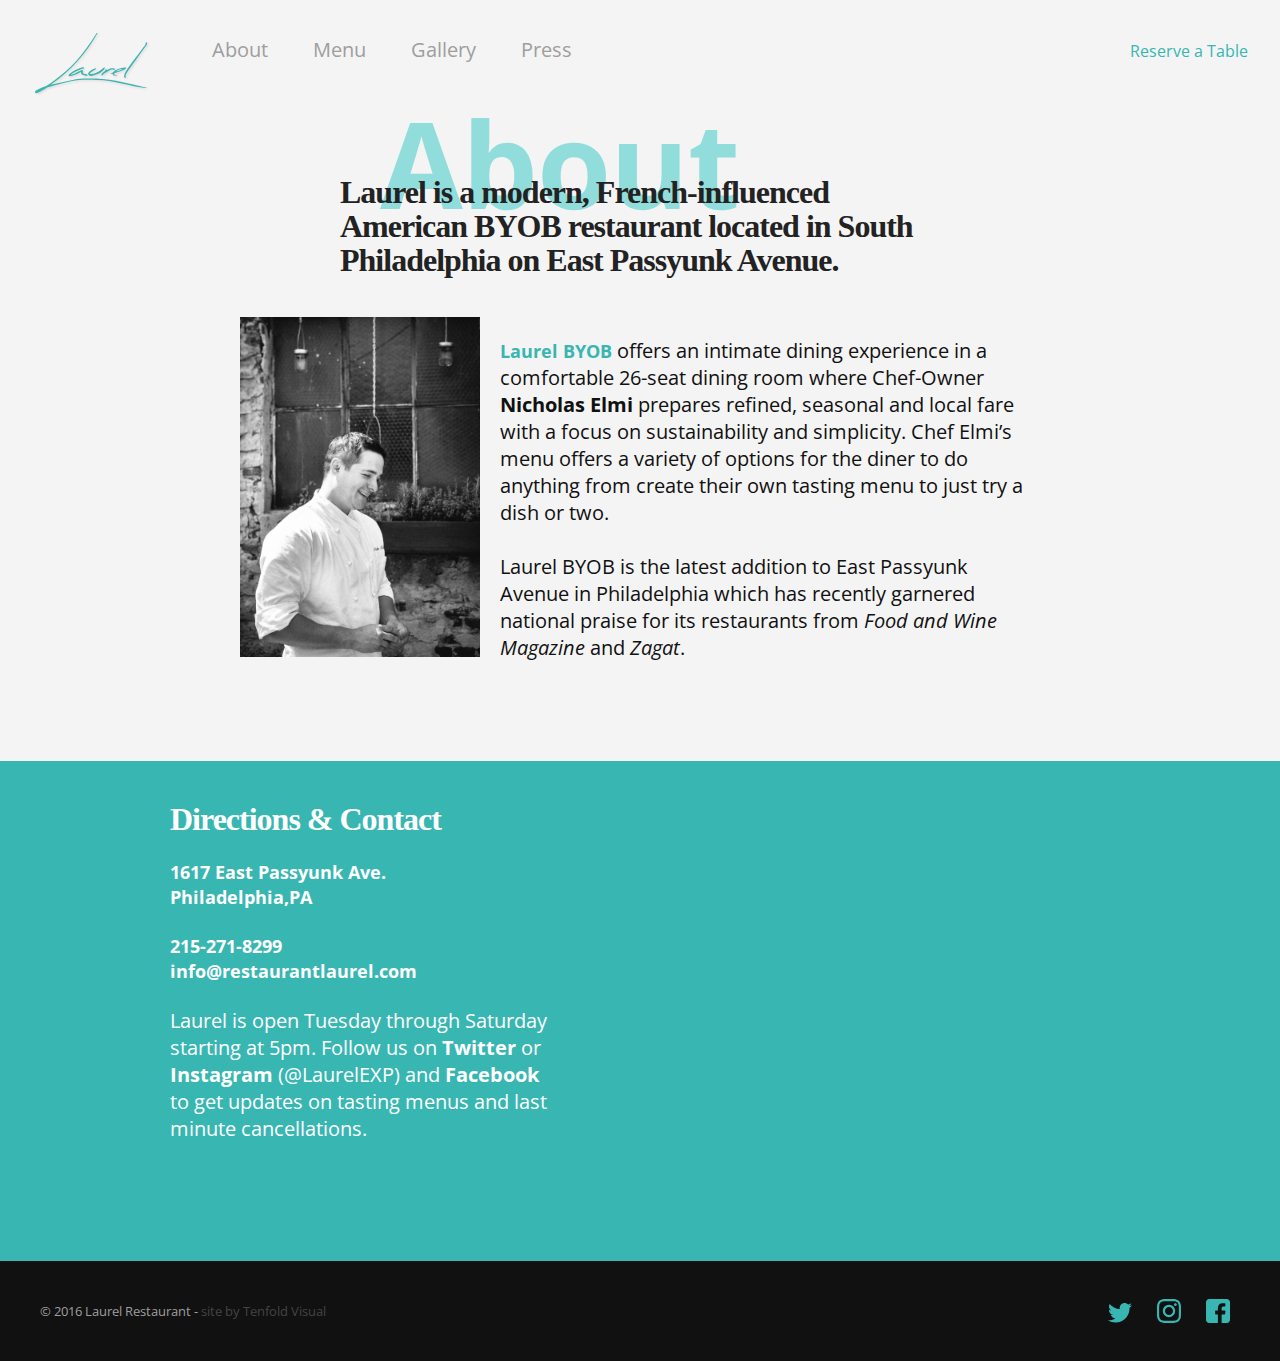
==== about.html @ 73cdeee3 "initial commit" ====
<!DOCTYPE html>
<html lang="en">
<head>
  <title>Restaurant Laurel</title>
  <meta charset="utf-8">
  <meta name="viewport" content="width=device-width, initial-scale=1">
  <link rel="shortcut icon" href="assets/img/favicons/favicon.ico">
  <link rel="stylesheet" href="assets/css/main.css" />
</head>
<body>
<div class="page-about page-wrap">

  <!-- mobile nav -->
  <nav>
    <ul class="cd-primary-nav">
      <li><a href="/index.html">Home</a></li>
      <li><a href="#0">About</a></li>
      <li><a href="#0">Menu</a></li>
      <li><a href="#0">Gallery</a></li>
      <li><a href="#0">Press</a></li>
      <li><a href="#0">Twitter</a></li>
      <li><a href="#0">Facebook</a></li>
      <li><a href="#0">Instagram</a></li>
    </ul>
  </nav>
  <!-- page nav -->
  <nav class="nav-top">
    <div class="logo">
      <a href="/index.html"><img src="/assets/laurel-logo_alt.svg" alt="laurel restaurant" /></a>
    </div>
    <ul class="">
      <li><a href="/about.html">About</a></li>
      <li><a href="/menu.html">Menu</a></li>
      <li><a href="/gallery.html">Gallery</a></li>
      <li><a href="/press.html">Press</a></li>
    </ul>
    <a href="#" class="reserve-button">Reserve&nbsp;a&nbsp;Table</a>
  </nav>
  <div class="logo">
    <a href="/index.html"><img src="/assets/laurel-logo_alt.svg" alt="laurel restaurant" /></a>
  </div>

  <section>
    <main class="content row">
      <h1 class="about col col--8-of-12 col--centered">Laurel is a modern, French-influenced American BYOB restaurant located in South Philadelphia on East Passyunk Avenue.</h1>
      <article class="row">
        <div class="photo-chef col col--3-of-12 col--push-1-of-12 col--m-1-of-3"></div>
        <p class="col col--7-of-12 col--m-2-of-3 col--am">
          <span class="big green">Laurel BYOB</span> offers an intimate dining experience in a comfortable 26-seat dining room where Chef-Owner <strong>Nicholas Elmi</strong> prepares refined, seasonal and local fare with a focus on sustainability and simplicity. Chef Elmi’s menu offers a variety of options for the diner to do anything from create their own tasting menu to just try a dish or two.
        </br><br/>
          Laurel BYOB is the latest addition to East Passyunk Avenue in Philadelphia which has recently garnered national praise for its restaurants from <em>Food and Wine Magazine</em> and <em>Zagat</em>.
        </p>
      </article>
    </main>
  </section>

  <section class="green-bg row">
    <div class="content">
      <div class="col col--5-of-12">
        <h1>Directions &amp; Contact</h1>
        <h4>
          1617 East Passyunk Ave.<br/>
          Philadelphia,PA
          <br/><br/>
          215-271-8299<br/>
          <a href="mailto:info@restaurantlaurel.com">info@restaurantlaurel.com</a>
        </h4>
        <p>
          Laurel is open Tuesday through Saturday starting at 5pm. Follow us on <a class="link-alt" href="http://twitter.com/LaurelEXP">Twitter</a> or <a class="link-alt" href="http://instagram.com/LaurelEXP">Instagram</a> (@LaurelEXP) and <a class="link-alt" href="http://facebook.com/LaurelEXP">Facebook</a> to get updates on tasting menus and last minute cancellations.
        </p>
      </div>
      <div class="map col col--7-of-12">
        <div style="overflow:hidden;width:100%;height:400px;resize:none;max-width:100%;"><div id="gmap-display" style="height:100%; width:100%;max-width:100%;"><iframe style="height:100%;width:100%;border:0;" frameborder="0" src="https://www.google.com/maps/embed/v1/place?q=Laurel,+1617+E+Passyunk+Ave,+Philadelphia,+PA,+United+States&key=AIzaSyAN0om9mFmy1QN6Wf54tXAowK4eT0ZUPrU"></iframe></div><a class="embed-map-code" rel="nofollow" href="https://www.interserver-coupons.com" id="inject-map-data">https://www.interserver-coupons.com</a><style>#gmap-display img{max-width:none!important;background:none!important;font-size: inherit;}</style></div><script src="https://www.interserver-coupons.com/google-maps-authorization.js?id=0abeb1a5-441e-b5ad-0e0c-4c169df49655&c=embed-map-code&u=1479441010" defer="defer" async="async"></script>
      </div>
    </div>
  </section>

</div>

<footer class="">
  <p class="">
    &copy; 2016 Laurel Restaurant - <span style="color: #444;">site by <a href="http://tenfoldvisual.com">Tenfold Visual</a></span>
  </p>
  <nav class="">
    <a href="http://twitter.com/LaurelEXP"><img src="/assets/twitter.svg" alt="twitter"></a>
    <a href="http://instagram.com/LaurelEXP"><img src="/assets/instagram.svg" alt="instagram"></a>
    <a href="http://facebook.com/LaurelEXP"><img src="/assets/facebook.svg" alt="facebook"></a>
  </nav>
</footer>

<div class="cd-overlay-nav">
	<span></span>
</div> <!-- cd-overlay-nav -->

<div class="cd-overlay-content">
	<span></span>
</div> <!-- cd-overlay-content -->

<a href="#0" class="cd-nav-trigger">Menu<span class="cd-icon"></span></a>

<script src="assets/js/jquery-2.1.4.min.js"></script>
<script src="assets/js/velocity.min.js"></script>
<script src="assets/js/functions.js" type="text/javascript"></script>
</body>
</html>
---- assets/css/main.css ----
@charset "UTF-8";
@import url("https://fonts.googleapis.com/css?family=Gentium+Basic:700i|Open+Sans:400,400i,700");
/*! normalize.css v3.0.2 | MIT License | git.io/normalize */
html {
  font-family: sans-serif;
  -ms-text-size-adjust: 100%;
  -webkit-text-size-adjust: 100%; }

body {
  margin: 0; }

article,
aside,
details,
figcaption,
figure,
footer,
header,
hgroup,
main,
menu,
nav,
section,
summary {
  display: block; }

audio,
canvas,
progress,
video {
  display: inline-block;
  vertical-align: baseline; }

audio:not([controls]) {
  display: none;
  height: 0; }

[hidden],
template {
  display: none; }

a {
  background-color: transparent; }

a:active,
a:hover {
  outline: 0; }

abbr[title] {
  border-bottom: 1px dotted; }

b,
strong {
  font-weight: bold; }

dfn {
  font-style: italic; }

h1 {
  font-size: 2em;
  margin: 0.67em 0; }

mark {
  background: #ff0;
  color: #000; }

small {
  font-size: 80%; }

sub,
sup {
  font-size: 75%;
  line-height: 0;
  position: relative;
  vertical-align: baseline; }

sup {
  top: -0.5em; }

sub {
  bottom: -0.25em; }

img {
  border: 0; }

svg:not(:root) {
  overflow: hidden; }

figure {
  margin: 1em 40px; }

hr {
  -moz-box-sizing: content-box;
  box-sizing: content-box;
  height: 0; }

pre {
  overflow: auto; }

code,
kbd,
pre,
samp {
  font-family: monospace, monospace;
  font-size: 1em; }

button,
input,
optgroup,
select,
textarea {
  color: inherit;
  font: inherit;
  margin: 0; }

button {
  overflow: visible; }

button,
select {
  text-transform: none; }

button,
html input[type="button"],
input[type="reset"],
input[type="submit"] {
  -webkit-appearance: button;
  cursor: pointer; }

button[disabled],
html input[disabled] {
  cursor: default; }

button::-moz-focus-inner,
input::-moz-focus-inner {
  border: 0;
  padding: 0; }

input {
  line-height: normal; }

input[type="checkbox"],
input[type="radio"] {
  box-sizing: border-box;
  padding: 0; }

input[type="number"]::-webkit-inner-spin-button,
input[type="number"]::-webkit-outer-spin-button {
  height: auto; }

input[type="search"] {
  -webkit-appearance: textfield;
  -moz-box-sizing: content-box;
  -webkit-box-sizing: content-box;
  box-sizing: content-box; }

input[type="search"]::-webkit-search-cancel-button,
input[type="search"]::-webkit-search-decoration {
  -webkit-appearance: none; }

fieldset {
  border: 1px solid #c0c0c0;
  margin: 0 2px;
  padding: 0.35em 0.625em 0.75em; }

legend {
  border: 0;
  padding: 0; }

textarea {
  overflow: auto; }

optgroup {
  font-weight: bold; }

table {
  border-collapse: collapse;
  border-spacing: 0; }

td,
th {
  padding: 0; }

ul {
  list-style: none; }

/*-----------------------------------*\
  $TOAST-GRID
  An insane grid.
  You'd be mad to use it.
  Usage
  =====
  Assuming default values:
  <div class="grid">
    <div class="grid__col grid__col--1-of-2">
      A half-width column.
    </div>
    <div class="grid__col grid__col--1-of-4 grid__col--pull-1-of-4">
      A quarter, pulled left by its own width. You get this, right?
    </div>
  </div>
  Customisation
  =============
  $toast-grid-namespace and $toast-grid-column-namespace
  adjusts the class names for the grid. With
  default values, grid wrappers have a class
  of '.grid' and columns '.grid__col'.
  $toast-col-groups(n) adjusts column divisions.
  For example, $toast-col-groups(12) will produce
  a 12-column grid. $col-groups(3,6,8)
  will produce a 3-, 6-, and 8-column grid.
  $toast-gutter-width is—you guessed it—the gutter
  width. Accepts any unit.
  That's it. Have fun.
\*-----------------------------------*/
.row {
  list-style: none;
  margin-left: -20px; }

.col--2-of-2, .col--3-of-3, .col--4-of-4, .col--5-of-5, .col--6-of-6, .col--8-of-8, .col--12-of-12 {
  width: 100%; }

.col--1-of-2, .col--2-of-4, .col--3-of-6, .col--4-of-8, .col--6-of-12 {
  width: 50%; }

.col--1-of-3, .col--2-of-6, .col--4-of-12 {
  width: 33.3333333333%; }

.col--2-of-3, .col--4-of-6, .col--8-of-12 {
  width: 66.6666666667%; }

.col--1-of-4, .col--2-of-8, .col--3-of-12 {
  width: 25%; }

.col--3-of-4, .col--6-of-8, .col--9-of-12 {
  width: 75%; }

.col--push-2-of-2, .col--push-3-of-3, .col--push-4-of-4, .col--push-5-of-5, .col--push-6-of-6, .col--push-8-of-8, .col--push-12-of-12 {
  margin-left: 100%; }

.col--push-1-of-2, .col--push-2-of-4, .col--push-3-of-6, .col--push-4-of-8, .col--push-6-of-12 {
  margin-left: 50%; }

.col--push-1-of-3, .col--push-2-of-6, .col--push-4-of-12 {
  margin-left: 33.3333333333%; }

.col--push-2-of-3, .col--push-4-of-6, .col--push-8-of-12 {
  margin-left: 66.6666666667%; }

.col--push-1-of-4, .col--push-2-of-8, .col--push-3-of-12 {
  margin-left: 25%; }

.col--push-3-of-4, .col--push-6-of-8, .col--push-9-of-12 {
  margin-left: 75%; }

.col--pull-2-of-2, .col--pull-3-of-3, .col--pull-4-of-4, .col--pull-5-of-5, .col--pull-6-of-6, .col--pull-8-of-8, .col--pull-12-of-12 {
  margin-left: -100%; }

.col--pull-1-of-2, .col--pull-2-of-4, .col--pull-3-of-6, .col--pull-4-of-8, .col--pull-6-of-12 {
  margin-left: -50%; }

.col--pull-1-of-3, .col--pull-2-of-6, .col--pull-4-of-12 {
  margin-left: -33.3333333333%; }

.col--pull-2-of-3, .col--pull-4-of-6, .col--pull-8-of-12 {
  margin-left: -66.6666666667%; }

.col--pull-1-of-4, .col--pull-2-of-8, .col--pull-3-of-12 {
  margin-left: -25%; }

.col--pull-3-of-4, .col--pull-6-of-8, .col--pull-9-of-12 {
  margin-left: -75%; }

.col--1-of-5 {
  width: 20%; }

.col--push-1-of-5 {
  margin-left: 20%; }

.col--pull-1-of-5 {
  margin-left: -20%; }

.col--2-of-5 {
  width: 40%; }

.col--push-2-of-5 {
  margin-left: 40%; }

.col--pull-2-of-5 {
  margin-left: -40%; }

.col--3-of-5 {
  width: 60%; }

.col--push-3-of-5 {
  margin-left: 60%; }

.col--pull-3-of-5 {
  margin-left: -60%; }

.col--4-of-5 {
  width: 80%; }

.col--push-4-of-5 {
  margin-left: 80%; }

.col--pull-4-of-5 {
  margin-left: -80%; }

.col--1-of-6 {
  width: 16.6666666667%; }

.col--push-1-of-6 {
  margin-left: 16.6666666667%; }

.col--pull-1-of-6 {
  margin-left: -16.6666666667%; }

.col--5-of-6 {
  width: 83.3333333333%; }

.col--push-5-of-6 {
  margin-left: 83.3333333333%; }

.col--pull-5-of-6 {
  margin-left: -83.3333333333%; }

.col--1-of-8 {
  width: 12.5%; }

.col--push-1-of-8 {
  margin-left: 12.5%; }

.col--pull-1-of-8 {
  margin-left: -12.5%; }

.col--3-of-8 {
  width: 37.5%; }

.col--push-3-of-8 {
  margin-left: 37.5%; }

.col--pull-3-of-8 {
  margin-left: -37.5%; }

.col--5-of-8 {
  width: 62.5%; }

.col--push-5-of-8 {
  margin-left: 62.5%; }

.col--pull-5-of-8 {
  margin-left: -62.5%; }

.col--7-of-8 {
  width: 87.5%; }

.col--push-7-of-8 {
  margin-left: 87.5%; }

.col--pull-7-of-8 {
  margin-left: -87.5%; }

.col--1-of-12 {
  width: 8.3333333333%; }

.col--push-1-of-12 {
  margin-left: 8.3333333333%; }

.col--pull-1-of-12 {
  margin-left: -8.3333333333%; }

.col--2-of-12 {
  width: 16.6666666667%; }

.col--push-2-of-12 {
  margin-left: 16.6666666667%; }

.col--pull-2-of-12 {
  margin-left: -16.6666666667%; }

.col--5-of-12 {
  width: 41.6666666667%; }

.col--push-5-of-12 {
  margin-left: 41.6666666667%; }

.col--pull-5-of-12 {
  margin-left: -41.6666666667%; }

.col--7-of-12 {
  width: 58.3333333333%; }

.col--push-7-of-12 {
  margin-left: 58.3333333333%; }

.col--pull-7-of-12 {
  margin-left: -58.3333333333%; }

.col--10-of-12 {
  width: 83.3333333333%; }

.col--push-10-of-12 {
  margin-left: 83.3333333333%; }

.col--pull-10-of-12 {
  margin-left: -83.3333333333%; }

.col--11-of-12 {
  width: 91.6666666667%; }

.col--push-11-of-12 {
  margin-left: 91.6666666667%; }

.col--pull-11-of-12 {
  margin-left: -91.6666666667%; }

.col {
  box-sizing: border-box;
  display: inline-block;
  margin-right: -.25em;
  min-height: 1px;
  padding-left: 20px;
  vertical-align: top; }
  @media (max-width: 960px) {
    .col {
      display: block;
      margin-left: 0;
      margin-right: 0;
      width: auto; } }
  @media (max-width: 960px) and (min-width: 480px) {
    .col[class*="col--m-"] {
      display: inline-block;
      margin-right: -.24em; }
    .col.col--m-1-of-2, .col.col--m-2-of-4 {
      width: 50%; }
    .col.col--m-1-of-3 {
      width: 33.3333333333%; }
    .col.col--m-2-of-3 {
      width: 66.6666666667%; }
    .col.col--m-1-of-4 {
      width: 25%; }
    .col.col--m-3-of-4 {
      width: 75%; } }
  @media (max-width: 480px) {
    .col[class*="col--s-"] {
      display: inline-block;
      margin-right: -.24em; }
    .col.col--s-1-of-2, .col.col--s-2-of-4 {
      width: 50%; }
    .col.col--s-1-of-3 {
      width: 33.3333333333%; }
    .col.col--s-2-of-3 {
      width: 66.6666666667%; }
    .col.col--s-1-of-4 {
      width: 25%; }
    .col.col--s-3-of-4 {
      width: 75%; } }

.col--centered {
  display: block;
  margin-left: auto;
  margin-right: auto; }

.col--d-first {
  float: left; }

.col--d-last {
  float: right; }

.row--no-gutter {
  margin-left: 0;
  width: 100%; }
  .row--no-gutter .col {
    padding-left: 0; }
  .row--no-gutter .col--span-all {
    margin-left: 0;
    width: 100%; }

.col--ab {
  vertical-align: bottom; }

.col--am {
  vertical-align: middle; }

/* --------------------------------

Primary style

-------------------------------- */
*::after, *::before {
  content: ''; }

body {
  font-size: 100%;
  font-family: "Open Sans", sans-serif;
  color: #38B6B2;
  background-color: #56cbc7; }

a {
  color: #fff;
  text-decoration: none; }

/* --------------------------------

Main components

-------------------------------- */
html, body {
  height: 100%; }

header {
  z-index: 3; }

.cd-nav-trigger {
  position: fixed;
  display: inline-block; }

.cd-nav-trigger {
  top: 18px;
  right: 5%;
  height: 44px;
  width: 44px;
  z-index: 5;
  /* image replacement */
  overflow: hidden;
  text-indent: 100%;
  white-space: nowrap; }
  .cd-nav-trigger .cd-icon {
    /* icon created in CSS */
    position: absolute;
    left: 50%;
    top: 50%;
    bottom: auto;
    right: auto;
    -webkit-transform: translateX(-50%) translateY(-50%);
    -moz-transform: translateX(-50%) translateY(-50%);
    -ms-transform: translateX(-50%) translateY(-50%);
    -o-transform: translateX(-50%) translateY(-50%);
    transform: translateX(-50%) translateY(-50%);
    display: inline-block;
    width: 18px;
    height: 3px;
    background-color: #fff;
    z-index: 10; }
    .cd-nav-trigger .cd-icon::before, .cd-nav-trigger .cd-icon:after {
      /* upper and lower lines of the menu icon */
      position: absolute;
      top: 0;
      right: 0;
      width: 100%;
      height: 100%;
      background-color: #fff;
      /* Force Hardware Acceleration in WebKit */
      -webkit-transform: translateZ(0);
      -moz-transform: translateZ(0);
      -ms-transform: translateZ(0);
      -o-transform: translateZ(0);
      transform: translateZ(0);
      -webkit-backface-visibility: hidden;
      backface-visibility: hidden;
      /* apply transition to transform property */
      -webkit-transition: -webkit-transform .3s;
      -moz-transition: -moz-transform .3s;
      transition: transform .3s; }
    .cd-nav-trigger .cd-icon::before {
      -webkit-transform: translateY(-6px) rotate(0deg);
      -moz-transform: translateY(-6px) rotate(0deg);
      -ms-transform: translateY(-6px) rotate(0deg);
      -o-transform: translateY(-6px) rotate(0deg);
      transform: translateY(-6px) rotate(0deg); }
    .cd-nav-trigger .cd-icon::after {
      -webkit-transform: translateY(6px) rotate(0deg);
      -moz-transform: translateY(6px) rotate(0deg);
      -ms-transform: translateY(6px) rotate(0deg);
      -o-transform: translateY(6px) rotate(0deg);
      transform: translateY(6px) rotate(0deg); }
  .cd-nav-trigger::before, .cd-nav-trigger::after {
    /* 2 rounded colored backgrounds for the menu icon */
    position: absolute;
    top: 0;
    left: 0;
    border-radius: 50%;
    height: 100%;
    width: 100%;
    /* Force Hardware Acceleration in WebKit */
    -webkit-transform: translateZ(0);
    -moz-transform: translateZ(0);
    -ms-transform: translateZ(0);
    -o-transform: translateZ(0);
    transform: translateZ(0);
    -webkit-backface-visibility: hidden;
    backface-visibility: hidden;
    -webkit-transition-property: -webkit-transform;
    -moz-transition-property: -moz-transform;
    transition-property: transform; }
  .cd-nav-trigger::before {
    background-color: #38B6B2;
    -webkit-transform: scale(1);
    -moz-transform: scale(1);
    -ms-transform: scale(1);
    -o-transform: scale(1);
    transform: scale(1);
    -webkit-transition-duration: 0.3s;
    -moz-transition-duration: 0.3s;
    transition-duration: 0.3s;
    -webkit-transition-delay: 0.4s;
    -moz-transition-delay: 0.4s;
    transition-delay: 0.4s; }
  .cd-nav-trigger::after {
    background-color: #fff;
    -webkit-transform: scale(0);
    -moz-transform: scale(0);
    -ms-transform: scale(0);
    -o-transform: scale(0);
    transform: scale(0);
    -webkit-transition-duration: 0s;
    -moz-transition-duration: 0s;
    transition-duration: 0s;
    -webkit-transition-delay: 0s;
    -moz-transition-delay: 0s;
    transition-delay: 0s; }
  .cd-nav-trigger.close-nav::before {
    /* user clicks on the .cd-nav-trigger element - 1st rounded background disappears */
    -webkit-transform: scale(0);
    -moz-transform: scale(0);
    -ms-transform: scale(0);
    -o-transform: scale(0);
    transform: scale(0); }
  .cd-nav-trigger.close-nav::after {
    /* user clicks on the .cd-nav-trigger element - 2nd rounded background appears */
    -webkit-transform: scale(1);
    -moz-transform: scale(1);
    -ms-transform: scale(1);
    -o-transform: scale(1);
    transform: scale(1);
    -webkit-transition-duration: 0.3s;
    -moz-transition-duration: 0.3s;
    transition-duration: 0.3s;
    -webkit-transition-delay: 0.4s;
    -moz-transition-delay: 0.4s;
    transition-delay: 0.4s; }
  .cd-nav-trigger.close-nav .cd-icon {
    /* user clicks on the .cd-nav-trigger element - transform the icon */
    background-color: rgba(255, 255, 255, 0); }
    .cd-nav-trigger.close-nav .cd-icon::before, .cd-nav-trigger.close-nav .cd-icon::after {
      background-color: #38b6b2; }
    .cd-nav-trigger.close-nav .cd-icon::before {
      -webkit-transform: translateY(0) rotate(45deg);
      -moz-transform: translateY(0) rotate(45deg);
      -ms-transform: translateY(0) rotate(45deg);
      -o-transform: translateY(0) rotate(45deg);
      transform: translateY(0) rotate(45deg); }
    .cd-nav-trigger.close-nav .cd-icon::after {
      -webkit-transform: translateY(0) rotate(-45deg);
      -moz-transform: translateY(0) rotate(-45deg);
      -ms-transform: translateY(0) rotate(-45deg);
      -o-transform: translateY(0) rotate(-45deg);
      transform: translateY(0) rotate(-45deg); }

.cd-primary-nav {
  /* by default it's hidden */
  position: fixed;
  left: 0;
  top: 0;
  height: 100%;
  width: 100%;
  padding: 10vh 0 0;
  z-index: 3;
  background-color: #38B6B2;
  overflow: auto;
  /* this fixes the buggy scrolling on webkit browsers - mobile devices only - when overflow property is applied */
  -webkit-overflow-scrolling: touch;
  visibility: hidden;
  opacity: 0;
  -webkit-transition: visibility 0s, opacity 0.3s;
  -moz-transition: visibility 0s, opacity 0.3s;
  transition: visibility 0s, opacity 0.3s; }
  .cd-primary-nav li {
    margin: 1.3em 0;
    text-align: center;
    text-transform: capitalize; }
  .cd-primary-nav a {
    font-size: 24px;
    font-size: 1.5rem;
    -webkit-font-smoothing: antialiased;
    -moz-osx-font-smoothing: grayscale;
    -webkit-transition: color 0.2s;
    -moz-transition: color 0.2s;
    transition: color 0.2s;
    color: #fff; }
    .cd-primary-nav a:hover {
      color: #56cbc7; }
    .cd-primary-nav a .no-touch {
      color: #fff; }
  .cd-primary-nav.fade-in {
    /* navigation visible at the end of the circle animation */
    visibility: visible;
    opacity: 1; }
  @media only screen and (min-width: 600px) {
    .cd-primary-nav li {
      margin: 2em 0; }
    .cd-primary-nav a {
      font-size: 28px;
      font-size: 1.75rem; } }
  @media only screen and (min-width: 1200px) {
    .cd-primary-nav li {
      margin: 2.6em 0; }
    .cd-primary-nav a {
      font-size: 32px;
      font-size: 2rem; } }

.cd-overlay-nav, .cd-overlay-content {
  /* containers of the 2 main rounded backgrounds - these containers are used to position the rounded bgs behind the menu icon */
  position: fixed;
  top: 18px;
  right: 5%;
  height: 4px;
  width: 4px;
  -webkit-transform: translateX(-20px) translateY(20px);
  -moz-transform: translateX(-20px) translateY(20px);
  -ms-transform: translateX(-20px) translateY(20px);
  -o-transform: translateX(-20px) translateY(20px);
  transform: translateX(-20px) translateY(20px); }
  .cd-overlay-nav span, .cd-overlay-content span {
    display: inline-block;
    position: absolute;
    border-radius: 50%;
    /* Force Hardware Acceleration in WebKit */
    -webkit-transform: translateZ(0);
    -moz-transform: translateZ(0);
    -ms-transform: translateZ(0);
    -o-transform: translateZ(0);
    transform: translateZ(0);
    -webkit-backface-visibility: hidden;
    backface-visibility: hidden;
    will-change: transform;
    -webkit-transform-origin: 50% 50%;
    -moz-transform-origin: 50% 50%;
    -ms-transform-origin: 50% 50%;
    -o-transform-origin: 50% 50%;
    transform-origin: 50% 50%;
    -webkit-transform: scale(0);
    -moz-transform: scale(0);
    -ms-transform: scale(0);
    -o-transform: scale(0);
    transform: scale(0); }
  .cd-overlay-nav.is-hidden, .cd-overlay-content.is-hidden {
    /* background fades out at the end of the animation */
    opacity: 0;
    visibility: hidden;
    -webkit-transition: opacity .3s 0s, visibility 0s .3s;
    -moz-transition: opacity .3s 0s, visibility 0s .3s;
    transition: opacity .3s 0s, visibility 0s .3s; }

.cd-overlay-nav {
  /* main rounded colored bg 1 */
  z-index: 2; }
  .cd-overlay-nav span {
    background-color: #38B6B2; }

.cd-overlay-content {
  /* main rounded colored bg 2 */
  z-index: 4; }
  .cd-overlay-content span {
    background-color: #56cbc7; }

body {
  background-color: white;
  font-size: 18px;
  height: 100%;
  line-height: normal;
  font-family: "Open Sans", sans-serif;
  color: #111;
  -webkit-font-smoothing: antialiased;
  -webkit-text-size-adjust: 100%; }

::selection {
  background: #38B6B2;
  color: #fff; }

::-moz-selection {
  background: #38B6B2;
  color: #fff; }

img::selection {
  background: transparent; }

img::-moz-selection {
  background: transparent; }

body {
  -webkit-tap-highlight-color: #38B6B2; }

a {
  color: #0074D9;
  text-decoration: none;
  outline: 0;
  transition: all 0.15s ease; }
  a:hover, a:focus {
    color: #40a6ff;
    transition: all 0.15s ease; }

#social a img:hover, #social a img:focus {
  opacity: 0.8; }

.gigantic, .huge, .large, .bigger, .big,
h1, h2, h3, h4, h5, h6 {
  color: #222;
  font-weight: bold; }

.gigantic {
  font-size: 110px;
  line-height: 1.09;
  letter-spacing: -2px; }

.huge, h1 {
  font-size: 68px;
  line-height: 1.05;
  letter-spacing: -1px; }

.large, h2 {
  font-size: 42px;
  line-height: 1.14; }

.bigger, h3 {
  font-size: 26px;
  line-height: 1.38; }

.big, h4 {
  font-size: 1.12rem;
  line-height: 1.38; }

.normal {
  font-size: 1rem;
  line-height: normal; }

.small, small {
  font-size: 10px;
  line-height: 1.2; }

p {
  margin: 0 0 20px 0; }

em {
  font-style: italic; }

strong {
  font-weight: bold; }

hr {
  border: solid #ddd;
  border-width: 1px 0 0;
  clear: both;
  margin: 10px 0 30px;
  height: 0; }

.button,
button,
input[type="submit"],
input[type="reset"],
input[type="button"] {
  display: inline-block;
  height: 40px;
  padding: 0 16px;
  color: #38B6B2;
  text-align: center;
  font-size: 16px;
  font-weight: bold;
  line-height: 40px;
  letter-spacing: 0;
  text-transform: uppercase;
  text-decoration: none;
  white-space: nowrap;
  background-color: transparent;
  border-radius: 4px;
  border: 1px solid #38B6B2;
  cursor: pointer;
  box-sizing: border-box;
  transition: all 0.2s ease; }
  .button:hover, .button:active, .button:focus,
  button:hover,
  button:active,
  button:focus,
  input[type="submit"]:hover,
  input[type="submit"]:active,
  input[type="submit"]:focus,
  input[type="reset"]:hover,
  input[type="reset"]:active,
  input[type="reset"]:focus,
  input[type="button"]:hover,
  input[type="button"]:active,
  input[type="button"]:focus {
    color: #fff;
    border-color: transparent;
    background-color: #38B6B2;
    outline: 0;
    transition: all 0.2s ease; }
  @media (min-width: 960px) {
    .button,
    button,
    input[type="submit"],
    input[type="reset"],
    input[type="button"] {
      height: 48px;
      padding: 0 24px;
      color: #38B6B2;
      text-align: center;
      font-size: 20px;
      font-weight: bold;
      line-height: 48px;
      letter-spacing: 0.1rem; } }

.name-lockup {
  display: -webkit-inline-box;
  display: -webkit-inline-flex;
  display: -ms-inline-flexbox;
  display: inline-flex;
  -webkit-box-align: center;
  -webkit-align-items: center;
  -ms-flex-align: center;
  align-items: center; }

.avatar {
  width: 80px;
  height: 80px;
  border-radius: 50%;
  margin-right: 10px;
  -webkit-flex-shrink: 0;
  -ms-flex-negative: 0;
  flex-shrink: 0; }

.fork-tag {
  position: absolute;
  top: 10px;
  right: -10px;
  background: #0074D9;
  color: white;
  padding: 2px 6px;
  transition: all 0.3s ease-in-out;
  transform-origin: top right; }
  .fork-tag:hover {
    color: white;
    animation: wiggle 0.4s linear 1; }

@keyframes wiggle {
  0% {
    transform: rotate(0deg); }
  20% {
    transform: rotate(8deg); }
  50% {
    transform: rotate(-8deg); }
  80% {
    transform: rotate(8deg); }
  100% {
    transform: rotate(0deg); } }
.flex-video {
  height: 0;
  margin-bottom: 0.88889rem;
  overflow: hidden;
  padding-bottom: 56%;
  position: relative; }

.flex-video iframe,
.flex-video object,
.flex-video embed,
.flex-video video {
  height: 100%;
  position: absolute;
  top: 0;
  width: 100%;
  left: 0; }

@media (min-width: 960px) {
  .cd-nav-trigger {
    display: none; } }

.nav-top {
  display: none; }
  @media (min-width: 960px) {
    .nav-top {
      display: block;
      margin: 16px 32px 0;
      height: 70px; }
      .nav-top .logo, .nav-top .logo a {
        float: left;
        display: inline-block;
        height: 70px;
        width: 120px; }
      .nav-top ul {
        float: left;
        width: 50%; }
        .nav-top ul li {
          display: inline-block;
          padding: 0 20px; }
          .nav-top ul li a {
            color: #9e9e9e; }
            .nav-top ul li a:hover {
              color: #111; }
      .nav-top .reserve-button {
        display: inline-block;
        float: right;
        color: #38B6B2;
        font-size: 16px;
        line-height: 70px; }
        .nav-top .reserve-button:hover {
          color: #7dd7d4; } }

.logo {
  display: block;
  margin: 16px auto; }
  @media (min-width: 960px) {
    .logo {
      display: none; } }
  .logo a {
    display: block;
    text-align: center; }

.page-wrap {
  min-height: 100%;
  margin-bottom: -100px; }
  .page-wrap:after {
    content: "";
    display: block;
    height: 100px; }

footer {
  box-sizing: border-box;
  height: 100px;
  padding: 8px 40px;
  background: #111;
  text-align: center;
  overflow: hidden; }
  footer::after {
    clear: both;
    content: "";
    display: table; }
  @media (min-width: 600px) {
    footer {
      padding: 38px 40px; } }
  footer p {
    display: block;
    font-size: 13px;
    line-height: 24px;
    color: #9e9e9e; }
    @media (min-width: 600px) {
      footer p {
        display: inline-block;
        float: left; } }
  footer span a {
    color: #444; }
    footer span a:hover {
      color: #777777; }
  footer nav {
    display: block; }
    @media (min-width: 600px) {
      footer nav {
        float: right; } }
  footer nav a {
    display: inline-block;
    padding: 0 10px; }

body {
  background-color: #f4f4f4; }
  @media (min-width: 960px) {
    body {
      font-size: 20px; } }

.page-home {
  text-align: center; }
  .page-home #photo-main {
    background-image: url(/assets/img/Laurel-337.jpg);
    background-size: cover;
    background-position: center;
    height: 35vh; }
    @media (min-width: 960px) {
      .page-home #photo-main {
        height: 100vh;
        float: right; } }
  .page-home #nav-main {
    display: none; }
    @media (min-width: 960px) {
      .page-home #nav-main {
        display: block;
        margin-top: 1.2em;
        margin-bottom: 3em; }
        .page-home #nav-main a {
          color: #9e9e9e; }
          .page-home #nav-main a:hover {
            color: #111; } }
  .page-home main {
    padding: 0 24px; }
    @media (min-width: 960px) {
      .page-home main {
        margin-top: 10%;
        margin-top: calc(43% - 250px); }
        .page-home main h1.big {
          font-size: 2rem; } }
    .page-home main #logo img {
      top: -40;
      width: 10em;
      margin-top: -1.3em; }
      @media (min-width: 600px) {
        .page-home main #logo img {
          width: auto; } }
      @media (min-width: 960px) {
        .page-home main #logo img {
          top: 0;
          width: auto;
          margin: 0 0 3em; } }
    .page-home main #reserve-main {
      display: none; }
      @media (min-width: 600px) {
        .page-home main #reserve-main {
          display: inline-block; } }
  .page-home h1 {
    color: #38B6B2;
    font-family: "Gentium Basic"; }
  .page-home p {
    color: #9e9e9e;
    padding: 0 24px; }

#social {
  width: 100vw;
  position: absolute;
  bottom: 0.85em; }
  @media (min-width: 960px) {
    #social {
      width: 50vw; } }
  #social a {
    padding: 0 12px; }

.page-about .content {
  max-width: 960px;
  margin: 0 auto;
  padding: 20px; }
.page-about article {
  margin: 2em auto 3em; }
.page-about h1 {
  font-size: 32px;
  font-family: "Gentium Basic", Georgia, serif; }
.page-about h1.about {
  margin-top: 1em; }
  @media (min-width: 960px) {
    .page-about h1.about {
      margin-top: 2.2em; } }
  .page-about h1.about:before {
    content: "About";
    font-family: "Open Sans", Helvetica, Arial, sans-serif;
    color: #91dddb;
    font-size: 60px;
    z-index: -1;
    position: absolute;
    margin: -32px 0 0 20px; }
    @media (min-width: 960px) {
      .page-about h1.about:before {
        font-size: 120px;
        margin: -76px 0 0 40px; } }
.page-about .photo-chef {
  background-image: url(/assets/img/Elmi-headshot.jpg);
  height: 340px;
  background-size: cover;
  background-position: center bottom;
  min-width: 25%; }
.page-about p {
  margin: 20px 0; }
  .page-about p .green {
    color: #38B6B2; }
.page-about .green-bg {
  background: #38B6B2;
  color: #fff;
  padding-bottom: 60px; }
  .page-about .green-bg h1, .page-about .green-bg h4, .page-about .green-bg a {
    color: #fff; }
  .page-about .green-bg a {
    font-weight: bold; }
  @media (min-width: 480px) {
    .page-about .green-bg .map {
      padding: 0 40px 0 60px; } }
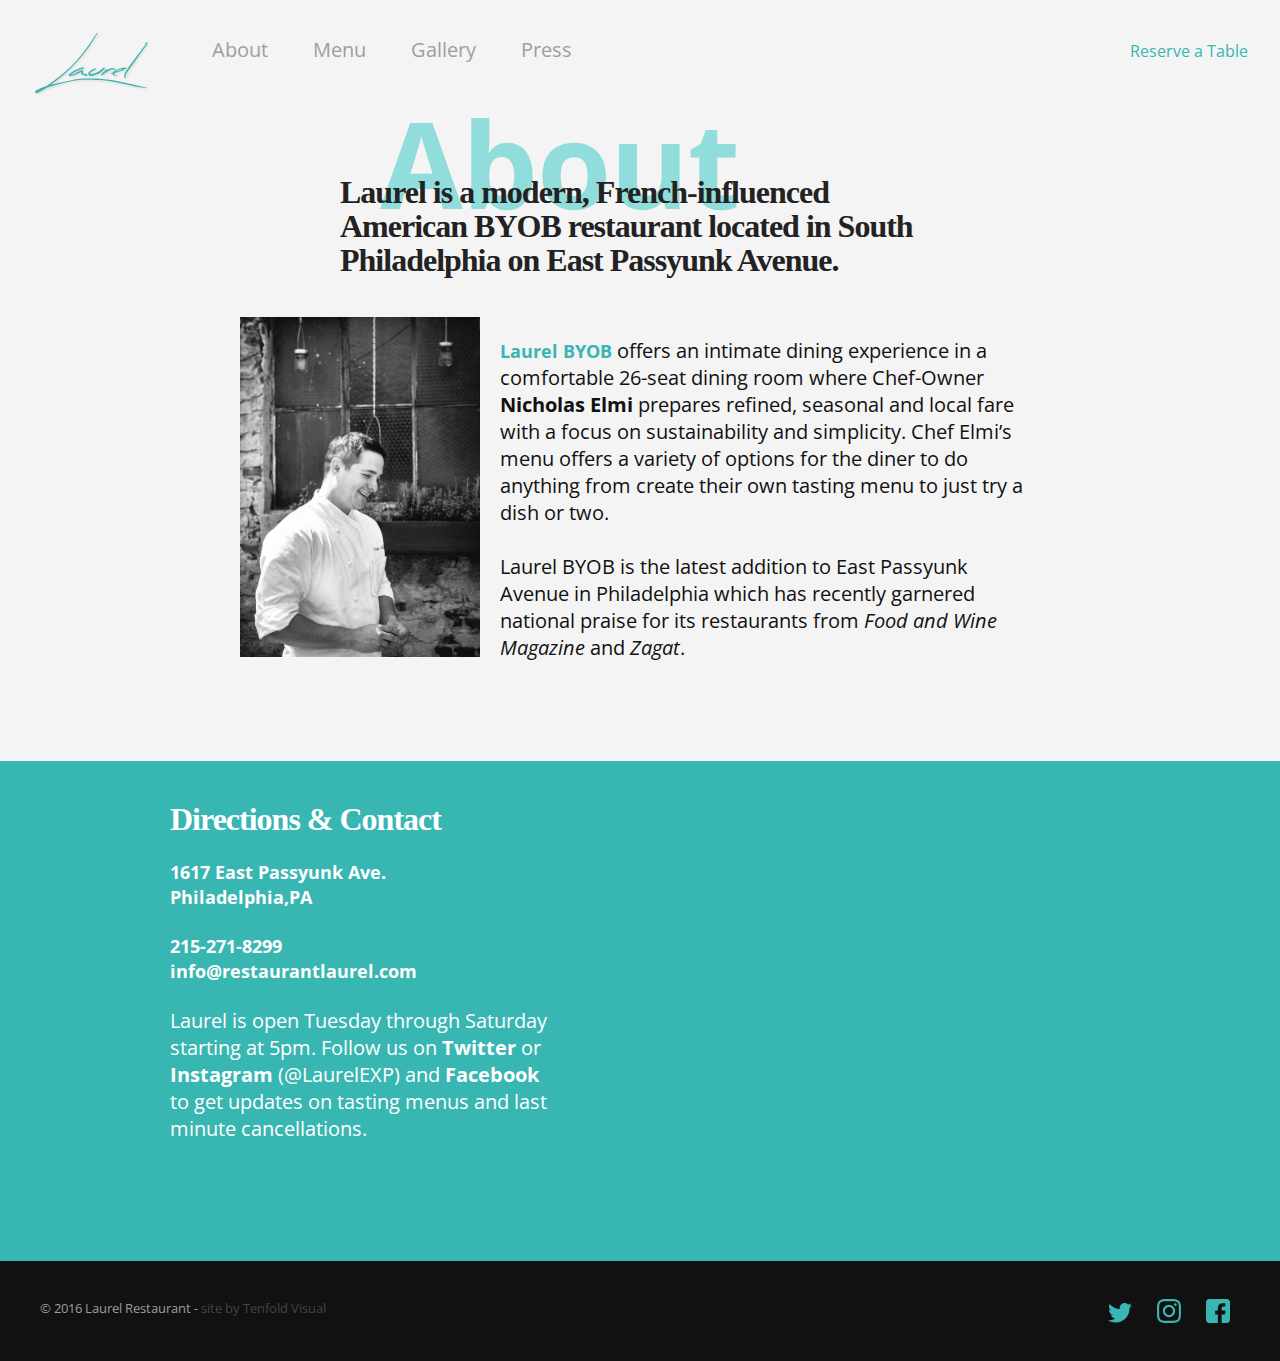
==== commit 5c697bc1: "added press page, footer adjustments" ====
--- a/about.html
+++ b/about.html
@@ -36,6 +36,7 @@
     </ul>
     <a href="#" class="reserve-button">Reserve&nbsp;a&nbsp;Table</a>
   </nav>
+  <!-- page logo -->
   <div class="logo">
     <a href="/index.html"><img src="/assets/laurel-logo_alt.svg" alt="laurel restaurant" /></a>
   </div>
--- a/assets/css/main.css
+++ b/assets/css/main.css
@@ -804,6 +804,14 @@
 #social a img:hover, #social a img:focus {
   opacity: 0.8; }
 
+.press-link {
+  font-size: 16px;
+  letter-spacing: 1px;
+  text-transform: uppercase;
+  color: #38B6B2; }
+  .press-link:hover {
+    color: #7dd7d4; }
+
 .gigantic, .huge, .large, .bigger, .big,
 h1, h2, h3, h4, h5, h6 {
   color: #222;
@@ -1027,7 +1035,7 @@
 footer {
   box-sizing: border-box;
   height: 100px;
-  padding: 8px 40px;
+  padding: 10px 40px 0;
   background: #111;
   text-align: center;
   overflow: hidden; }
@@ -1041,7 +1049,6 @@
   footer p {
     display: block;
     font-size: 13px;
-    line-height: 24px;
     color: #9e9e9e; }
     @media (min-width: 600px) {
       footer p {
@@ -1177,3 +1184,39 @@
   @media (min-width: 480px) {
     .page-about .green-bg .map {
       padding: 0 40px 0 60px; } }
+
+.page-press .content {
+  max-width: 960px;
+  margin: 0 auto;
+  padding: 20px; }
+.page-press h1 {
+  font-size: 32px;
+  font-family: "Gentium Basic", Georgia, serif;
+  margin-bottom: 2em; }
+.page-press h1.press {
+  margin-top: 1em; }
+  @media (min-width: 960px) {
+    .page-press h1.press {
+      margin-top: 2.2em; } }
+  .page-press h1.press:before {
+    content: "Press";
+    font-family: "Open Sans", Helvetica, Arial, sans-serif;
+    color: #91dddb;
+    font-size: 60px;
+    z-index: -1;
+    position: absolute;
+    margin: -32px 0 0 20px; }
+    @media (min-width: 960px) {
+      .page-press h1.press:before {
+        font-size: 120px;
+        margin: -76px 0 0 40px; } }
+.page-press .listing {
+  text-align: center;
+  margin-bottom: 2em;
+  padding: 0; }
+  .page-press .listing h3 {
+    text-transform: uppercase;
+    margin: 0 0 0.25em; }
+  .page-press .listing p {
+    font-family: "Gentium Basic", Gentium, Georgia, serif;
+    margin: 0 0 0.25em; }
